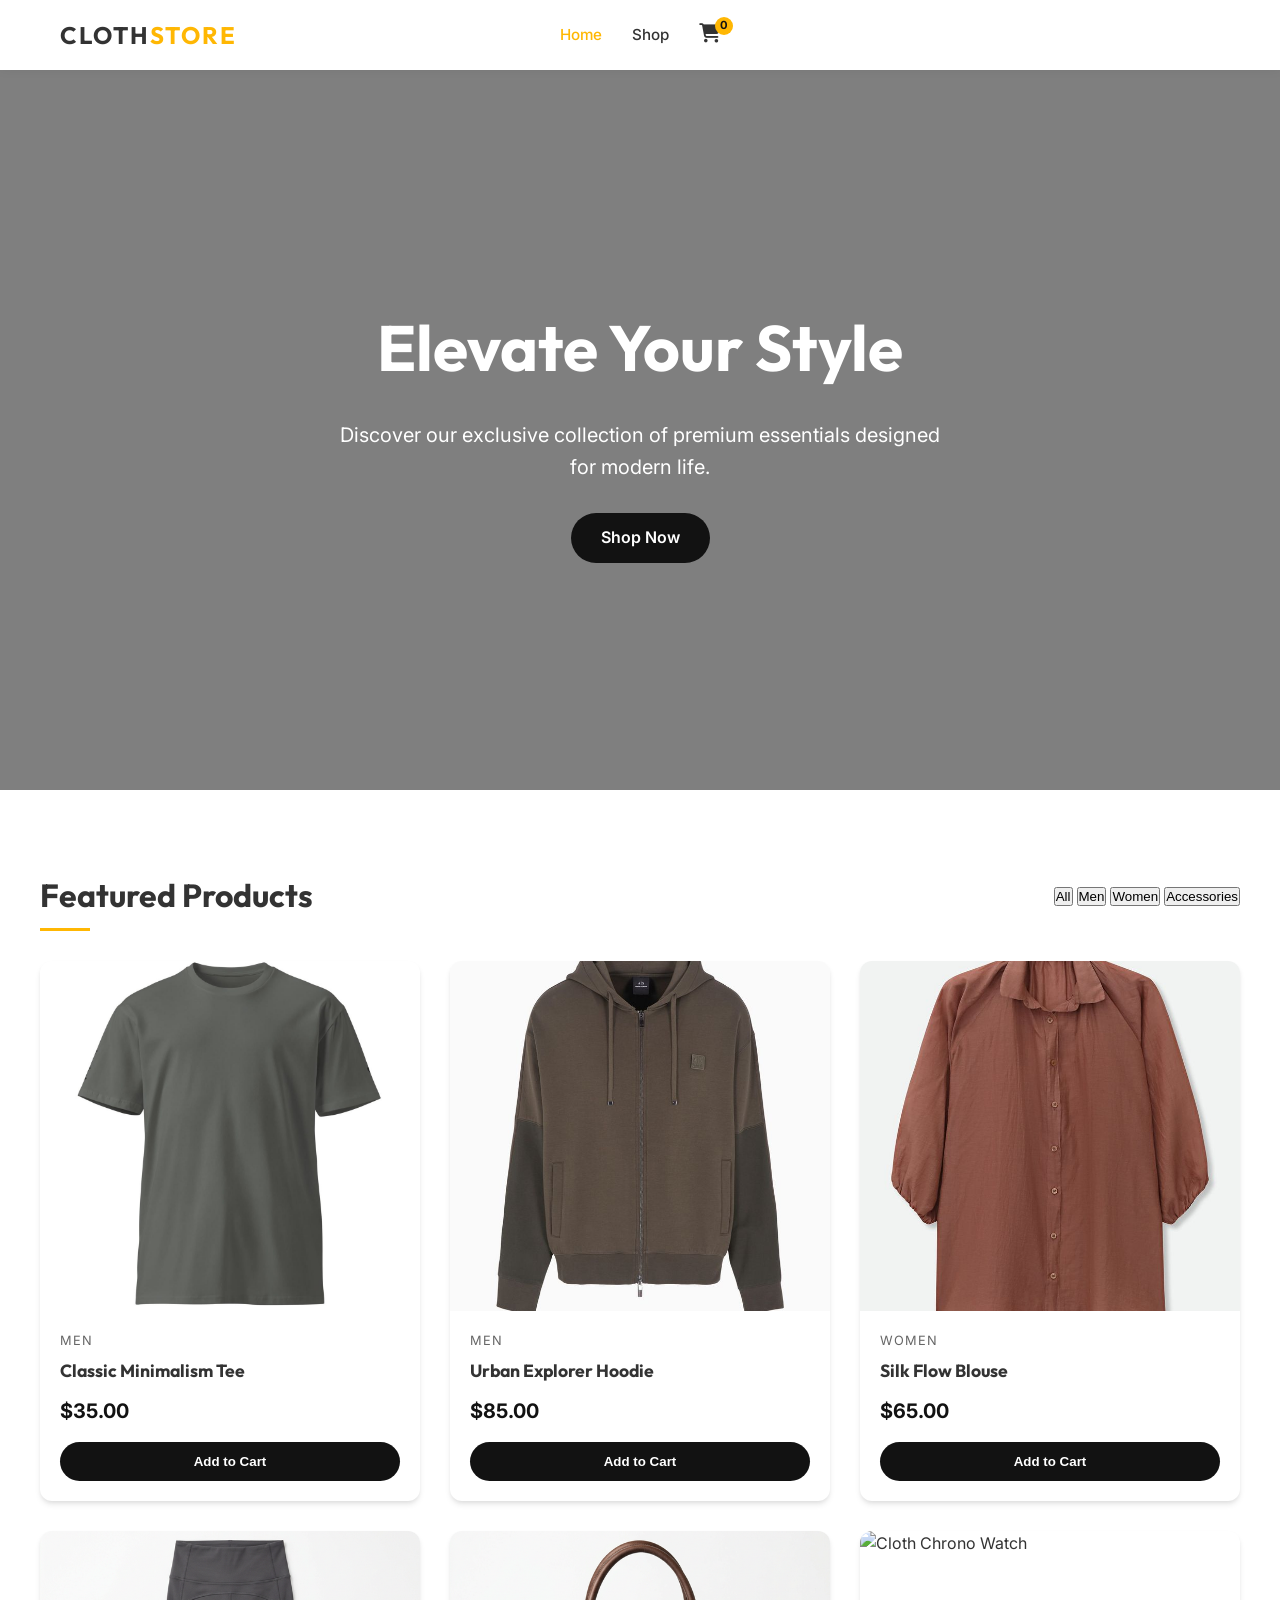
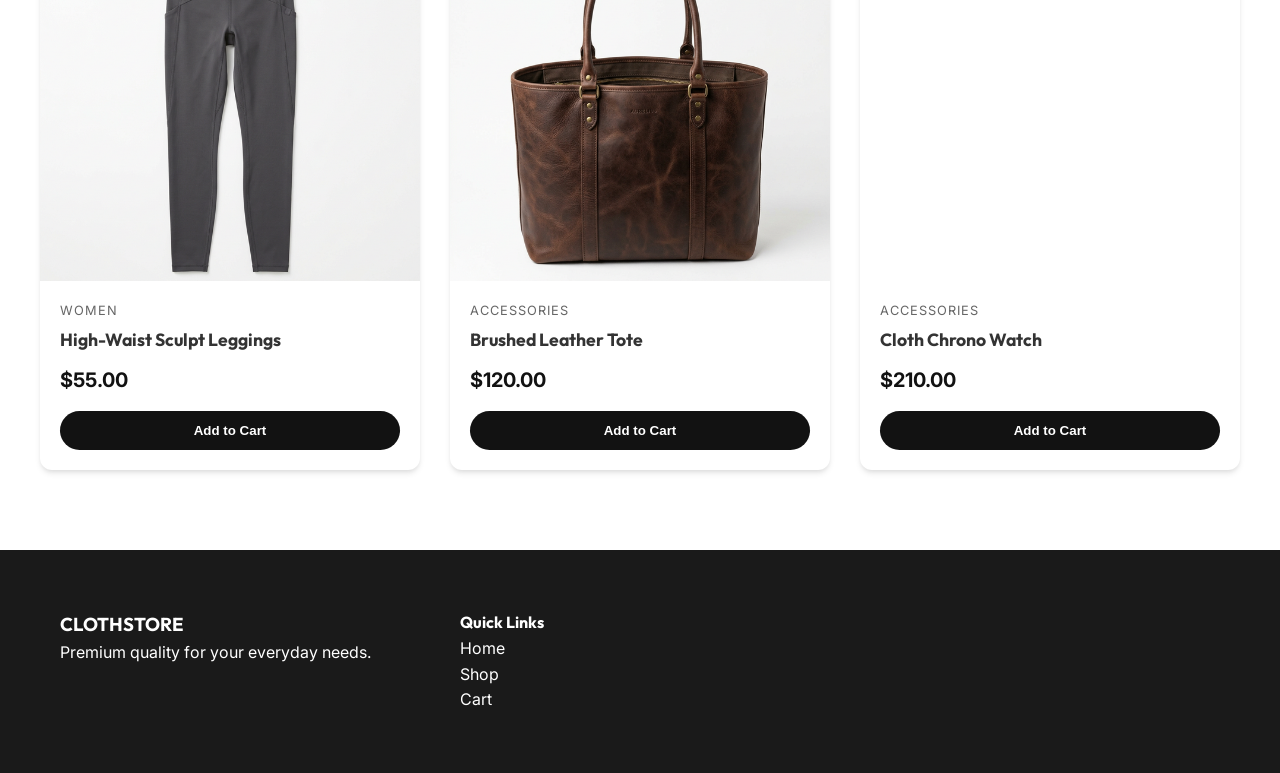
==== index.html @ 0e539fa0 "first commit" ====
<!DOCTYPE html>
<html lang="en">
<head>
    <meta charset="UTF-8">
    <meta name="viewport" content="width=device-width, initial-scale=1.0">
    <title>ClothStore | Premium Clothing Store</title>
    <meta name="description" content="Discover the latest collection of premium clothing at ClothStore. Modern styles, high quality, and fast delivery.">
    <!-- Fonts -->
    <link rel="preconnect" href="https://fonts.googleapis.com">
    <link rel="preconnect" href="https://fonts.gstatic.com" crossorigin>
    <link href="https://fonts.googleapis.com/css2?family=Inter:wght@300;400;500;600;700&family=Outfit:wght@300;400;500;600;700&display=swap" rel="stylesheet">
    <!-- CSS -->
    <link rel="stylesheet" href="css/style.css">
    <link rel="stylesheet" href="css/navbar.css">
    <link rel="stylesheet" href="css/responsive.css">
    <!-- Font Awesome for Icons -->
    <link rel="stylesheet" href="https://cdnjs.cloudflare.com/ajax/libs/font-awesome/6.4.0/css/all.min.css">
</head>
<body>
    <header id="navbar">
        <nav class="container">
            <div class="logo">
                <a href="index.html">CLOTH<span>STORE</span></a>
            </div>
            <ul class="nav-links">
                <li><a href="index.html" class="active">Home</a></li>
                <li><a href="#products">Shop</a></li>
                <li class="cart-icon">
                    <a href="cart.html">
                        <i class="fas fa-shopping-cart"></i>
                        <span id="cart-count">0</span>
                    </a>
                </li>
            </ul>
            <div class="mobile-menu-btn">
                <i class="fas fa-bars"></i>
            </div>
        </nav>
    </header>

    <main>
        <section id="hero">
            <div class="hero-content container">
                <h1>Elevate Your Style</h1>
                <p>Discover our exclusive collection of premium essentials designed for modern life.</p>
                <a href="#products" class="btn btn-primary">Shop Now</a>
            </div>
        </section>

        <section id="products" class="container section">
            <div class="section-header">
                <h2>Featured Products</h2>
                <div class="filters">
                    <button class="filter-btn active" data-filter="all">All</button>
                    <button class="filter-btn" data-filter="men">Men</button>
                    <button class="filter-btn" data-filter="women">Women</button>
                    <button class="filter-btn" data-filter="accessories">Accessories</button>
                </div>
            </div>
            <div id="product-grid" class="product-grid">
                <!-- Products will be dynamically rendered here via JS -->
                 <div class="loader"></div>
            </div>
        </section>
    </main>

    <footer id="footer">
        <div class="container footer-content">
            <div class="footer-info">
                <h3>CLOTHSTORE</h3>
                <p>Premium quality for your everyday needs.</p>
            </div>
            <div class="footer-links">
                <h4>Quick Links</h4>
                <ul>
                    <li><a href="index.html">Home</a></li>
                    <li><a href="#products">Shop</a></li>
                    <li><a href="cart.html">Cart</a></li>
                </ul>
            </div>
        </div>
    </footer>

    <!-- JS Scripts -->
    <script src="js/products.js"></script>
    <script src="js/filter.js"></script>
</body>
</html>
---- css/style.css ----
:root {
    --primary: #121212;
    --secondary: #f4f4f4;
    --accent: #ffb703;
    --accent-hover: #fb8500;
    --text: #333333;
    --text-muted: #666666;
    --bg: #ffffff;
    --footer-bg: #1a1a1a;
    --white: #ffffff;
    --glass: rgba(255, 255, 255, 0.8);
    --shadow: 0 4px 6px -1px rgba(0, 0, 0, 0.1), 0 2px 4px -1px rgba(0, 0, 0, 0.06);
    --shadow-lg: 0 10px 15px -3px rgba(0, 0, 0, 0.1), 0 4px 6px -2px rgba(0, 0, 0, 0.05);
    
    --container: 1200px;
    --header-height: 70px;
    --transition: all 0.3s cubic-bezier(0.4, 0, 0.2, 1);
}

* {
    margin: 0;
    padding: 0;
    box-sizing: border-box;
}

body {
    font-family: 'Inter', sans-serif;
    color: var(--text);
    line-height: 1.6;
    background-color: var(--bg);
    overflow-x: hidden;
}

h1, h2, h3, h4, .logo {
    font-family: 'Outfit', sans-serif;
    font-weight: 700;
}

a {
    text-decoration: none;
    color: inherit;
    transition: var(--transition);
}

ul {
    list-style: none;
}

img {
    max-width: 100%;
    display: block;
}

.container {
    max-width: var(--container);
    margin: 0 auto;
    padding: 0 20px;
}

.section {
    padding: 80px 0;
}

.section-header {
    display: flex;
    justify-content: space-between;
    align-items: center;
    margin-bottom: 40px;
}

.section-header h2 {
    font-size: 2rem;
    position: relative;
}

.section-header h2::after {
    content: '';
    position: absolute;
    bottom: -10px;
    left: 0;
    width: 50px;
    height: 3px;
    background: var(--accent);
}

/* Buttons */
.btn {
    display: inline-block;
    padding: 12px 30px;
    border-radius: 50px;
    font-weight: 600;
    cursor: pointer;
    border: none;
    transition: var(--transition);
    text-align: center;
}

.btn-primary {
    background-color: var(--primary);
    color: var(--white);
}

.btn-primary:hover {
    background-color: #333;
    transform: translateY(-2px);
    box-shadow: var(--shadow-lg);
}

.btn-accent {
    background-color: var(--accent);
    color: var(--primary);
}

.btn-accent:hover {
    background-color: var(--accent-hover);
    transform: translateY(-2px);
}

/* Product Grid */
.product-grid {
    display: grid;
    grid-template-columns: repeat(auto-fill, minmax(280px, 1fr));
    gap: 30px;
}

.product-card {
    background: var(--white);
    border-radius: 12px;
    overflow: hidden;
    box-shadow: var(--shadow);
    transition: var(--transition);
    position: relative;
}

.product-card:hover {
    transform: translateY(-10px);
    box-shadow: var(--shadow-lg);
}

.product-image {
    width: 100%;
    height: 350px;
    object-fit: cover;
    transition: var(--transition);
}

.product-card:hover .product-image {
    transform: scale(1.05);
}

.product-info {
    padding: 20px;
}

.product-category {
    font-size: 0.8rem;
    color: var(--text-muted);
    text-transform: uppercase;
    letter-spacing: 1px;
    margin-bottom: 5px;
}

.product-name {
    font-size: 1.1rem;
    margin-bottom: 10px;
}

.product-price {
    font-weight: 700;
    color: var(--primary);
    font-size: 1.25rem;
}

/* Hero Section */
#hero {
    height: 80vh;
    background: linear-gradient(rgba(0,0,0,0.5), rgba(0,0,0,0.5)), url('https://images.unsplash.com/photo-1441984904996-e0b6ba687e04?ixlib=rb-1.2.1&auto=format&fit=crop&w=1350&q=80');
    background-size: cover;
    background-position: center;
    display: flex;
    align-items: center;
    color: var(--white);
    text-align: center;
}

.hero-content h1 {
    font-size: 4rem;
    margin-bottom: 20px;
    animation: fadeInUp 1s ease;
}

.hero-content p {
    font-size: 1.25rem;
    margin-bottom: 30px;
    max-width: 600px;
    margin-left: auto;
    margin-right: auto;
    animation: fadeInUp 1s ease 0.2s backwards;
}

/* Footer */
footer {
    background-color: var(--footer-bg);
    color: var(--white);
    padding: 60px 0 20px;
}

.footer-content {
    display: grid;
    grid-template-columns: repeat(3, 1fr);
    gap: 40px;
    margin-bottom: 40px;
}

.footer-bottom {
    border-top: 1px solid rgba(255, 255, 255, 0.1);
    padding-top: 20px;
    text-align: center;
    font-size: 0.9rem;
    color: #888;
}

/* Animations */
@keyframes fadeInUp {
    from {
        opacity: 0;
        transform: translateY(30px);
    }
    to {
        opacity: 1;
        transform: translateY(0);
    }
}

.loader {
    width: 48px;
    height: 48px;
    border: 5px solid #FFF;
    border-bottom-color: var(--accent);
    border-radius: 50%;
    display: inline-block;
    box-sizing: border-box;
    animation: rotation 1s linear infinite;
}

@keyframes rotation {
    0% { transform: rotate(0deg); }
    100% { transform: rotate(360deg); }
}
---- css/navbar.css ----
#navbar {
    height: var(--header-height);
    background-color: var(--glass);
    backdrop-filter: blur(10px);
    position: sticky;
    top: 0;
    z-index: 1000;
    display: flex;
    align-items: center;
    box-shadow: 0 1px 10px rgba(0,0,0,0.05);
}

#navbar nav {
    display: grid;
    grid-template-columns: 1fr auto 1fr;
    align-items: center;
    width: 100%;
}

.logo {
    grid-column: 1;
    font-size: 1.5rem;
    letter-spacing: 2px;
}

.nav-links {
    grid-column: 2;
    display: flex;
    align-items: center;
    gap: 30px;
}

.logo span {
    color: var(--accent);
}

.search-bar {
    display: flex;
    flex: 0 1 400px;
    margin: 0 40px;
    background: #f0f0f0;
    padding: 8px 15px;
    border-radius: 50px;
}

.search-bar input {
    background: transparent;
    border: none;
    outline: none;
    width: 100%;
    padding: 5px 10px;
    font-size: 0.9rem;
}

.search-bar button {
    background: transparent;
    border: none;
    cursor: pointer;
    color: var(--text-muted);
}

.nav-links {
    display: flex;
    align-items: center;
    gap: 30px;
}

.nav-links li a {
    font-weight: 500;
    font-size: 0.95rem;
    position: relative;
}

.nav-links li a.active,
.nav-links li a:hover {
    color: var(--accent);
}

.cart-icon {
    position: relative;
}

.cart-icon i {
    font-size: 1.2rem;
}

#cart-count {
    position: absolute;
    top: -8px;
    right: -12px;
    background: var(--accent);
    color: var(--primary);
    font-size: 0.7rem;
    font-weight: 700;
    width: 18px;
    height: 18px;
    display: flex;
    align-items: center;
    justify-content: center;
    border-radius: 50%;
}

.mobile-menu-btn {
    display: none;
    font-size: 1.5rem;
    cursor: pointer;
}
---- css/responsive.css ----
@media (max-width: 992px) {
    .hero-content h1 {
        font-size: 3rem;
    }
    
    .search-bar {
        margin: 0 20px;
    }
}

@media (max-width: 768px) {
    .section {
        padding: 50px 0;
    }
    
    .section-header {
        flex-direction: column;
        align-items: flex-start;
        gap: 20px;
    }
    
    .nav-links {
        position: fixed;
        left: -100%;
        top: var(--header-height);
        flex-direction: column;
        background: var(--white);
        width: 100%;
        height: calc(100vh - var(--header-height));
        padding: 40px;
        transition: 0.4s;
        box-shadow: var(--shadow);
    }
    
    .nav-links.show {
        left: 0;
    }
    
    .mobile-menu-btn {
        display: block;
    }
    
    .search-bar {
        display: none; /* Hide main search on mobile, can add a mobile specific one */
    }
    
    .hero-content h1 {
        font-size: 2.5rem;
    }
    
    .footer-content {
        grid-template-columns: 1fr;
    }
}

@media (max-width: 480px) {
    .hero-content h1 {
        font-size: 2rem;
    }
    
    .product-grid {
        grid-template-columns: 1fr;
    }
}
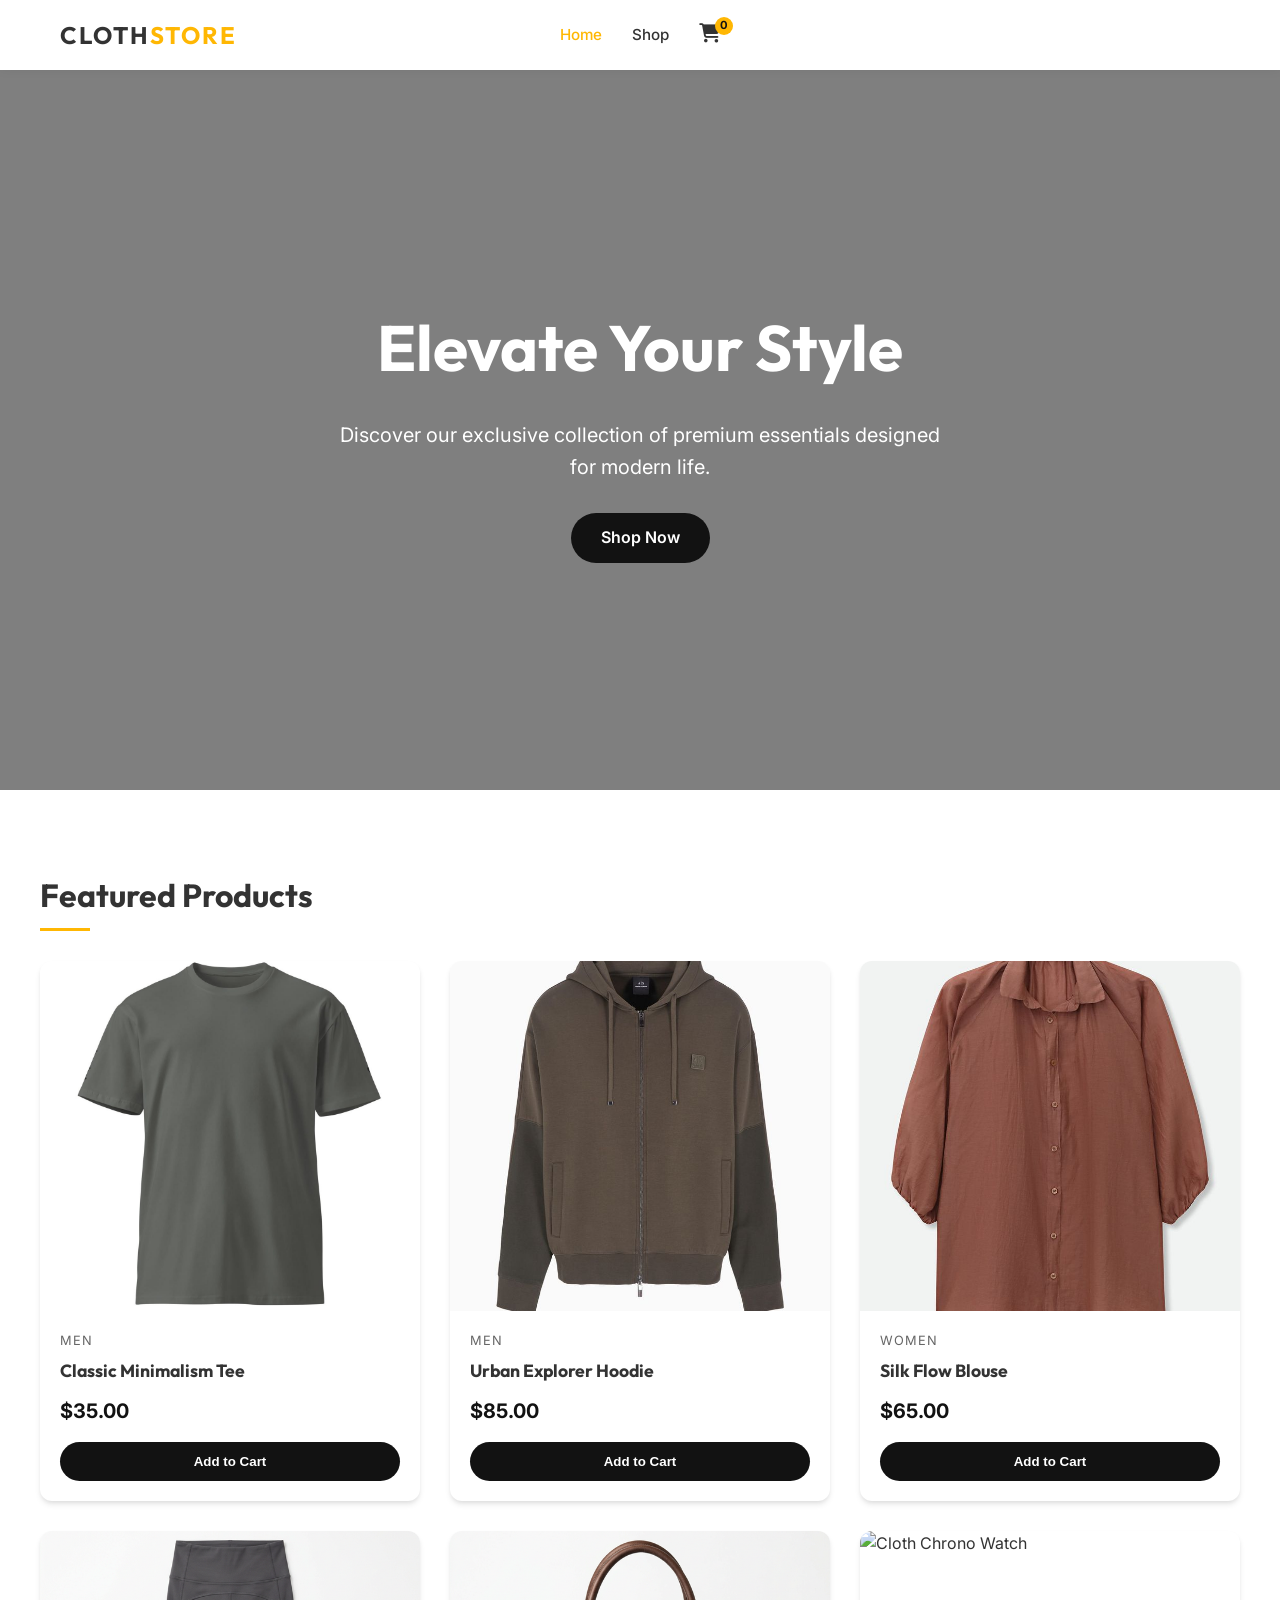
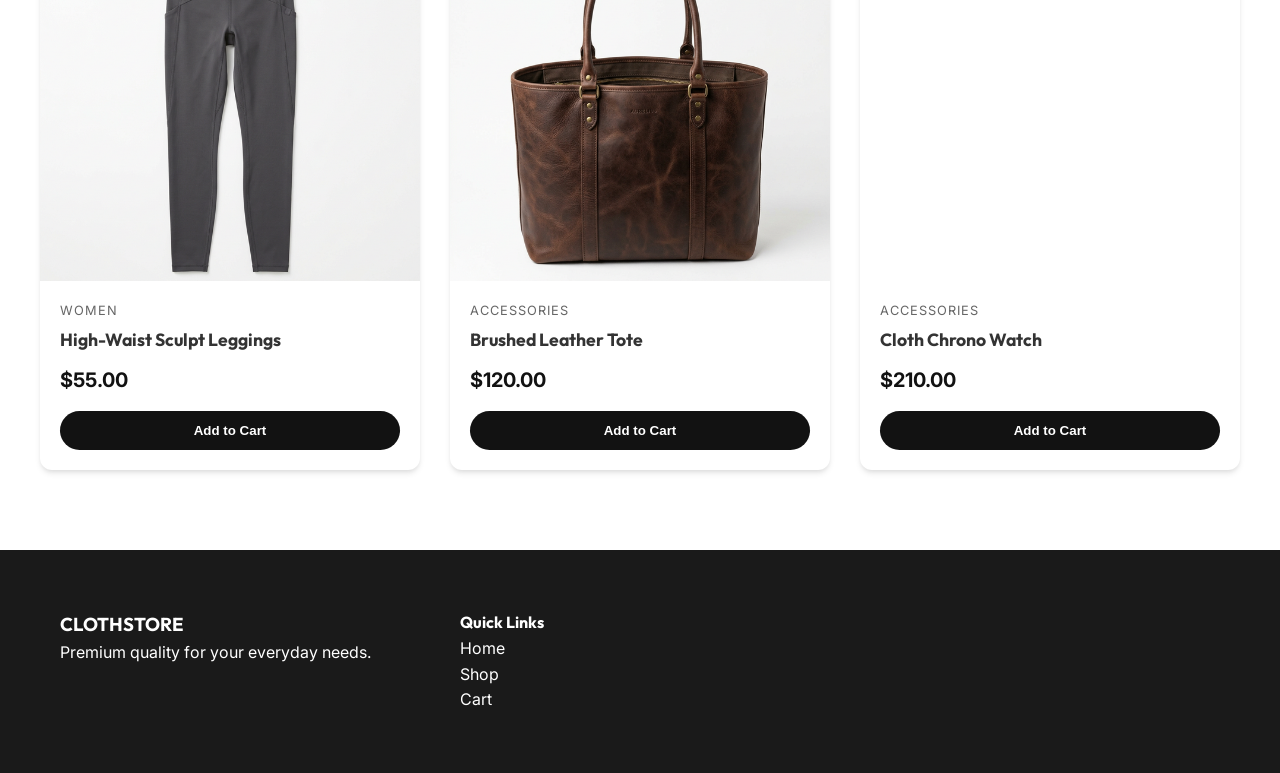
==== commit 85bb4cfc: "update" ====
--- a/index.html
+++ b/index.html
@@ -50,12 +50,6 @@
         <section id="products" class="container section">
             <div class="section-header">
                 <h2>Featured Products</h2>
-                <div class="filters">
-                    <button class="filter-btn active" data-filter="all">All</button>
-                    <button class="filter-btn" data-filter="men">Men</button>
-                    <button class="filter-btn" data-filter="women">Women</button>
-                    <button class="filter-btn" data-filter="accessories">Accessories</button>
-                </div>
             </div>
             <div id="product-grid" class="product-grid">
                 <!-- Products will be dynamically rendered here via JS -->
